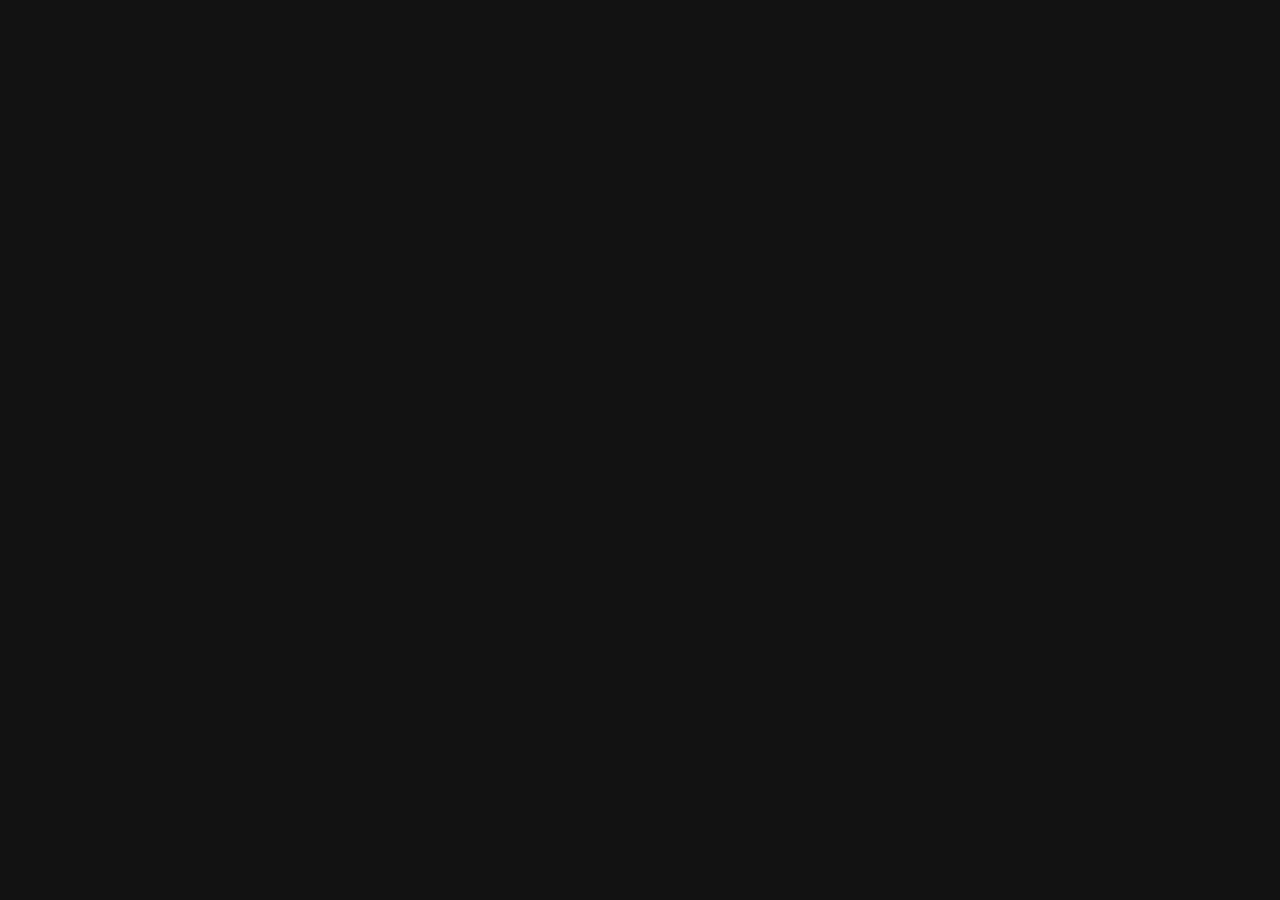
==== crates/jcode-base/src/gateway/web/index.html @ 2a2a2495 "feat(gateway): serve an installable web client for remote sessions The gateway already had everythin" ====
<!DOCTYPE html>
<html lang="en">
  <head>
    <meta charset="utf-8" />
    <title>jcode</title>
    <meta
      name="viewport"
      content="width=device-width, initial-scale=1, viewport-fit=cover, maximum-scale=1"
    />
    <meta name="theme-color" content="#0b0d0e" />
    <meta name="color-scheme" content="dark" />
    <meta name="mobile-web-app-capable" content="yes" />
    <meta name="apple-mobile-web-app-capable" content="yes" />
    <meta name="apple-mobile-web-app-status-bar-style" content="black-translucent" />
    <meta name="apple-mobile-web-app-title" content="jcode" />
    <link rel="manifest" href="/manifest.webmanifest" />
    <link rel="icon" href="/icon.svg" type="image/svg+xml" />
    <link rel="apple-touch-icon" href="/icon-192.png" />
    <link rel="stylesheet" href="/app.css" />
  </head>
  <body>
    <!-- Pairing: shown until this browser holds a token for this server. -->
    <section id="pair-view" class="view" hidden>
      <div class="pair-card">
        <div class="brand">
          <img src="/icon.svg" alt="" width="48" height="48" />
          <h1>jcode</h1>
        </div>
        <p class="muted">
          Run <code>jcode pair</code> on your server, then enter the 6-digit code.
        </p>
        <form id="pair-form" autocomplete="off">
          <input
            id="pair-code"
            inputmode="numeric"
            pattern="[0-9]*"
            maxlength="6"
            placeholder="000000"
            aria-label="Pairing code"
            required
          />
          <input
            id="device-name"
            type="text"
            placeholder="Device name"
            aria-label="Device name"
          />
          <button type="submit" id="pair-submit">Pair this device</button>
        </form>
        <p id="pair-status" class="status" role="status"></p>
        <p class="muted small" id="pair-host"></p>
      </div>
    </section>

    <!-- Session list. -->
    <section id="sessions-view" class="view" hidden>
      <header class="bar">
        <span class="bar-title">Sessions</span>
        <div class="bar-actions">
          <button id="sessions-refresh" class="ghost" title="Refresh">Refresh</button>
          <button id="sessions-unpair" class="ghost danger" title="Forget this server">
            Unpair
          </button>
        </div>
      </header>
      <ul id="session-list" class="session-list"></ul>
      <p id="sessions-status" class="status" role="status"></p>
    </section>

    <!-- Live session. -->
    <section id="chat-view" class="view" hidden>
      <header class="bar">
        <button id="chat-back" class="ghost" aria-label="Back to sessions">&#8592;</button>
        <span class="bar-title" id="chat-title">session</span>
        <span id="chat-phase" class="phase" data-phase="disconnected">offline</span>
      </header>
      <div id="transcript" class="transcript" aria-live="polite"></div>
      <div id="status-line" class="status-line" hidden></div>
      <form id="composer" class="composer">
        <textarea
          id="composer-input"
          rows="1"
          placeholder="Message jcode"
          aria-label="Message"
        ></textarea>
        <button type="submit" id="composer-send" aria-label="Send">&#8593;</button>
        <button type="button" id="composer-stop" aria-label="Stop" hidden>&#9632;</button>
      </form>
    </section>

    <script src="/app.js"></script>
  </body>
</html>
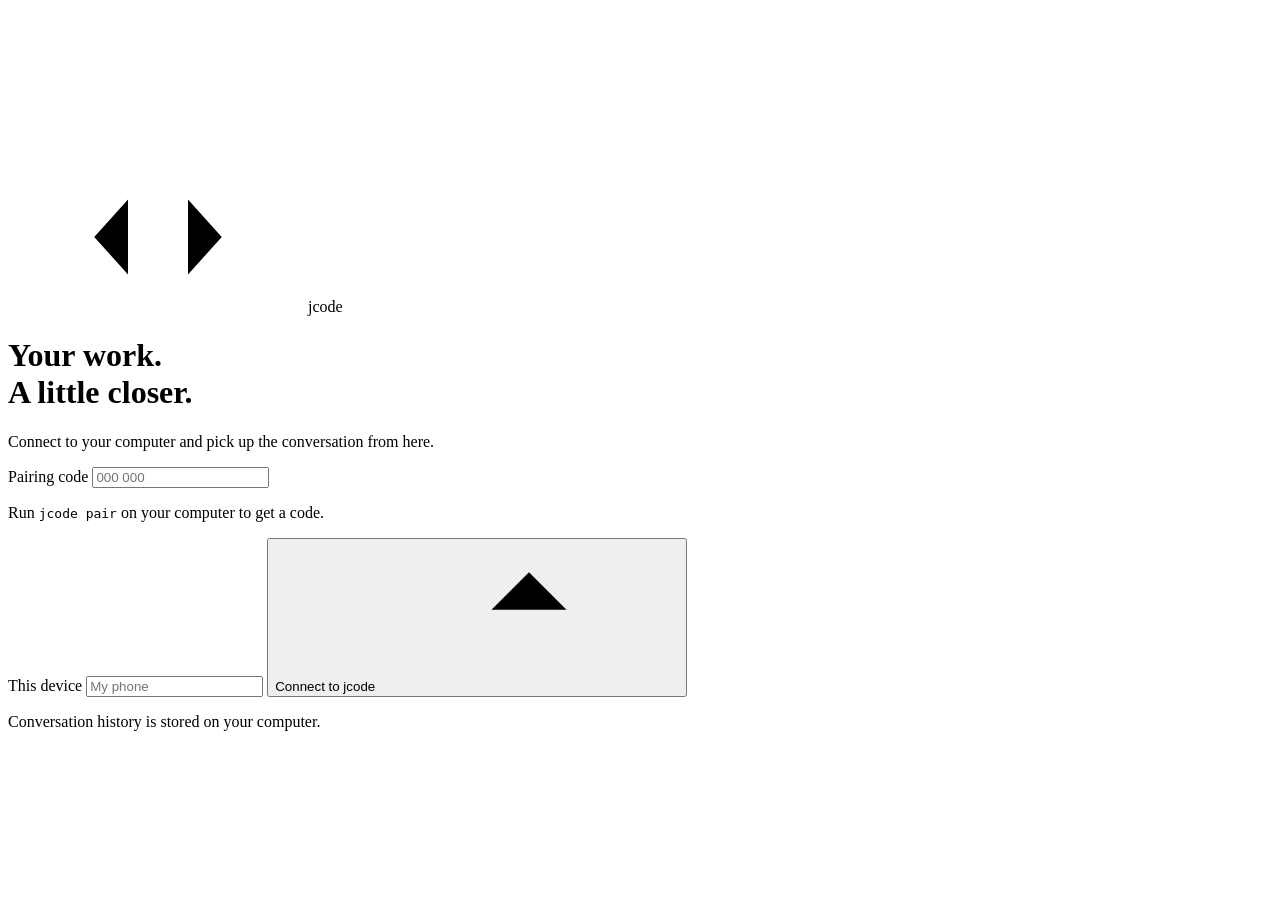
==== commit 37a16ff6: "feat(gateway): ship Mobbin-informed mobile conversation shell" ====
--- a/crates/jcode-base/src/gateway/web/index.html
+++ b/crates/jcode-base/src/gateway/web/index.html
@@ -3,15 +3,12 @@
   <head>
     <meta charset="utf-8" />
     <title>jcode</title>
-    <meta
-      name="viewport"
-      content="width=device-width, initial-scale=1, viewport-fit=cover, maximum-scale=1"
-    />
-    <meta name="theme-color" content="#0b0d0e" />
-    <meta name="color-scheme" content="dark" />
+    <meta name="viewport" content="width=device-width, initial-scale=1, viewport-fit=cover" />
+    <meta name="theme-color" content="#faf9f6" />
+    <meta name="color-scheme" content="light dark" />
     <meta name="mobile-web-app-capable" content="yes" />
     <meta name="apple-mobile-web-app-capable" content="yes" />
-    <meta name="apple-mobile-web-app-status-bar-style" content="black-translucent" />
+    <meta name="apple-mobile-web-app-status-bar-style" content="default" />
     <meta name="apple-mobile-web-app-title" content="jcode" />
     <link rel="manifest" href="/manifest.webmanifest" />
     <link rel="icon" href="/icon.svg" type="image/svg+xml" />
@@ -19,75 +16,125 @@
     <link rel="stylesheet" href="/app.css" />
   </head>
   <body>
-    <!-- Pairing: shown until this browser holds a token for this server. -->
-    <section id="pair-view" class="view" hidden>
+    <svg class="icon-library" xmlns="http://www.w3.org/2000/svg" aria-hidden="true">
+      <symbol id="i-menu" viewBox="0 0 24 24"><path d="M5 7h14M5 12h14M5 17h8" /></symbol>
+      <symbol id="i-plus" viewBox="0 0 24 24"><path d="M12 5v14M5 12h14" /></symbol>
+      <symbol id="i-write" viewBox="0 0 24 24"><path d="M12 3H5a2 2 0 0 0-2 2v14a2 2 0 0 0 2 2h14a2 2 0 0 0 2-2v-7" /><path d="M18.375 2.625a2.121 2.121 0 0 1 3 3L12 15l-4 1 1-4Z" /></symbol>
+      <symbol id="i-more" viewBox="0 0 24 24"><circle cx="5" cy="12" r="1" /><circle cx="12" cy="12" r="1" /><circle cx="19" cy="12" r="1" /></symbol>
+      <symbol id="i-close" viewBox="0 0 24 24"><path d="m6 6 12 12M6 18 18 6" /></symbol>
+      <symbol id="i-search" viewBox="0 0 24 24"><circle cx="10.5" cy="10.5" r="6.5" /><path d="m16 16 4 4" /></symbol>
+      <symbol id="i-folder" viewBox="0 0 24 24"><path d="M3 7V5a1 1 0 0 1 1-1h5l3 3h8a1 1 0 0 1 1 1v11a1 1 0 0 1-1 1H4a1 1 0 0 1-1-1V7Z" /></symbol>
+      <symbol id="i-chevron" viewBox="0 0 24 24"><path d="m8 10 4 4 4-4" /></symbol>
+      <symbol id="i-up" viewBox="0 0 24 24"><path d="M12 19V5m-6 6 6-6 6 6" /></symbol>
+      <symbol id="i-down" viewBox="0 0 24 24"><path d="M12 5v14m-6-6 6 6 6-6" /></symbol>
+      <symbol id="i-stop" viewBox="0 0 24 24"><rect x="6" y="6" width="12" height="12" rx="2" fill="currentColor" stroke="none" /></symbol>
+      <symbol id="i-settings" viewBox="0 0 24 24"><path d="M4 7h16M4 17h16" /><circle cx="9" cy="7" r="3" /><circle cx="15" cy="17" r="3" /></symbol>
+      <symbol id="i-refresh" viewBox="0 0 24 24"><path d="M20 10a8 8 0 1 0-2 8M20 4v6h-6" /></symbol>
+      <symbol id="i-mark" viewBox="0 0 40 40"><path d="m12 10-9 10 9 10m16-20 9 10-9 10M23 6l-6 28" /></symbol>
+    </svg>
+
+    <main id="pair-view" class="view pair-view">
       <div class="pair-card">
-        <div class="brand">
-          <img src="/icon.svg" alt="" width="48" height="48" />
-          <h1>jcode</h1>
-        </div>
-        <p class="muted">
-          Run <code>jcode pair</code> on your server, then enter the 6-digit code.
-        </p>
+        <div class="pair-brand"><svg class="brand-mark" aria-hidden="true"><use href="#i-mark" /></svg><span class="wordmark">jcode</span></div>
+        <h1>Your work.<br />A little closer.</h1>
+        <p class="pair-description">Connect to your computer and pick up the conversation from here.</p>
         <form id="pair-form" autocomplete="off">
-          <input
-            id="pair-code"
-            inputmode="numeric"
-            pattern="[0-9]*"
-            maxlength="6"
-            placeholder="000000"
-            aria-label="Pairing code"
-            required
-          />
-          <input
-            id="device-name"
-            type="text"
-            placeholder="Device name"
-            aria-label="Device name"
-          />
-          <button type="submit" id="pair-submit">Pair this device</button>
+          <label for="pair-code">Pairing code</label>
+          <input id="pair-code" inputmode="numeric" autocomplete="one-time-code" pattern="[0-9 ]*" maxlength="7" placeholder="000 000" aria-describedby="pair-instructions" required />
+          <p id="pair-instructions" class="field-hint">Run <code>jcode pair</code> on your computer to get a code.</p>
+          <label for="device-name">This device</label>
+          <input id="device-name" type="text" placeholder="My phone" maxlength="80" />
+          <button type="submit" id="pair-submit" class="primary-button">Connect to jcode <svg aria-hidden="true"><use href="#i-up" /></svg></button>
         </form>
         <p id="pair-status" class="status" role="status"></p>
-        <p class="muted small" id="pair-host"></p>
+        <div class="pair-footnote"><span class="private-dot" aria-hidden="true"></span><p id="pair-host" class="small"></p></div>
+        <p class="field-hint centered">Conversation history is stored on your computer.</p>
       </div>
-    </section>
+    </main>
 
-    <!-- Session list. -->
-    <section id="sessions-view" class="view" hidden>
-      <header class="bar">
-        <span class="bar-title">Sessions</span>
-        <div class="bar-actions">
-          <button id="sessions-refresh" class="ghost" title="Refresh">Refresh</button>
-          <button id="sessions-unpair" class="ghost danger" title="Forget this server">
-            Unpair
-          </button>
+    <main id="chat-view" class="view chat-view" hidden>
+      <header class="chat-header">
+        <button id="chat-back" class="icon-button floating" aria-label="Open conversations" aria-haspopup="dialog" aria-controls="sessions-view"><svg aria-hidden="true"><use href="#i-menu" /></svg></button>
+        <div class="chat-heading"><h1 id="chat-title">jcode</h1><span id="chat-phase" class="phase" data-phase="disconnected" role="status">Not connected</span></div>
+        <div class="header-actions">
+          <button id="chat-new" class="icon-button floating" aria-label="New conversation" title="New conversation"><svg aria-hidden="true"><use href="#i-write" /></svg></button>
+          <button id="chat-more" class="icon-button" aria-label="Conversation options" aria-haspopup="dialog" aria-controls="more-dialog"><svg aria-hidden="true"><use href="#i-more" /></svg></button>
         </div>
       </header>
-      <ul id="session-list" class="session-list"></ul>
-      <p id="sessions-status" class="status" role="status"></p>
-    </section>
+      <div class="conversation-stage">
+        <div id="welcome" class="welcome">
+          <svg class="welcome-mark" aria-hidden="true"><use href="#i-mark" /></svg>
+          <h2 id="welcome-title">What’s on your mind?</h2>
+        </div>
+        <div id="transcript" class="transcript" aria-label="Conversation" role="log" aria-live="polite" aria-relevant="additions" tabindex="0"></div>
+        <button id="jump-latest" class="icon-button jump-latest" aria-label="Jump to latest message" hidden><svg aria-hidden="true"><use href="#i-down" /></svg></button>
+      </div>
+      <div class="composer-area">
+        <div id="status-line" class="status-line" role="status" hidden></div>
+        <form id="composer" class="composer">
+          <label class="sr-only" for="composer-input">Message jcode</label>
+          <textarea id="composer-input" rows="1" placeholder="Chat with jcode" enterkeyhint="enter"></textarea>
+          <div class="composer-toolbar">
+            <button type="button" id="composer-project" class="project-chip" aria-label="Choose project for new conversation" aria-haspopup="dialog" aria-controls="project-dialog"><svg aria-hidden="true"><use href="#i-folder" /></svg><span id="composer-project-name">Project</span></button>
+            <button type="button" id="composer-model" class="model-chip" aria-haspopup="dialog" aria-controls="model-dialog"><span id="composer-model-name">Choose model</span><svg aria-hidden="true"><use href="#i-chevron" /></svg></button>
+            <div class="composer-actions">
+              <button type="button" id="composer-stop" class="icon-button stop-button" aria-label="Stop generating" hidden><svg aria-hidden="true"><use href="#i-stop" /></svg></button>
+              <button type="submit" id="composer-send" class="icon-button send-button" aria-label="Send message"><svg aria-hidden="true"><use href="#i-up" /></svg></button>
+            </div>
+          </div>
+        </form>
+        <p id="composer-hint" class="composer-hint">Connected to your work, wherever you are.</p>
+      </div>
+    </main>
 
-    <!-- Live session. -->
-    <section id="chat-view" class="view" hidden>
-      <header class="bar">
-        <button id="chat-back" class="ghost" aria-label="Back to sessions">&#8592;</button>
-        <span class="bar-title" id="chat-title">session</span>
-        <span id="chat-phase" class="phase" data-phase="disconnected">offline</span>
-      </header>
-      <div id="transcript" class="transcript" aria-live="polite"></div>
-      <div id="status-line" class="status-line" hidden></div>
-      <form id="composer" class="composer">
-        <textarea
-          id="composer-input"
-          rows="1"
-          placeholder="Message jcode"
-          aria-label="Message"
-        ></textarea>
-        <button type="submit" id="composer-send" aria-label="Send">&#8593;</button>
-        <button type="button" id="composer-stop" aria-label="Stop" hidden>&#9632;</button>
-      </form>
-    </section>
+    <dialog id="sessions-view" class="drawer" aria-labelledby="drawer-title">
+      <div class="drawer-inner">
+        <header class="drawer-header"><h2 id="drawer-title" class="wordmark">jcode</h2><button id="sessions-close" class="icon-button" data-close-dialog="sessions-view" aria-label="Close conversations"><svg aria-hidden="true"><use href="#i-close" /></svg></button></header>
+        <label class="search-field"><svg aria-hidden="true"><use href="#i-search" /></svg><input id="session-search" type="search" placeholder="Search conversations" aria-label="Search conversations" autocomplete="off" /></label>
+        <div class="history-filters"><label for="project-filter" class="sr-only">Filter by project</label><select id="project-filter"><option value="">All projects</option></select><button id="sessions-refresh" class="icon-button" aria-label="Refresh conversations"><svg aria-hidden="true"><use href="#i-refresh" /></svg></button></div>
+        <ul id="session-list" class="session-list" aria-label="Conversations"></ul>
+        <div id="sessions-empty" class="empty" hidden><p class="empty-title">A fresh start.</p><p class="empty-hint">Your conversations will appear here.</p></div>
+        <p id="sessions-status" class="status" role="status"></p>
+        <button id="sessions-all" class="text-button history-toggle" aria-pressed="false">Show all conversations</button>
+        <footer class="drawer-footer"><button id="drawer-settings" class="icon-button floating" aria-label="Settings" aria-haspopup="dialog" aria-controls="settings-dialog"><svg aria-hidden="true"><use href="#i-settings" /></svg></button><button id="sessions-new" class="new-chat-button"><svg aria-hidden="true"><use href="#i-plus" /></svg>New chat</button></footer>
+      </div>
+    </dialog>
 
+    <dialog id="model-dialog" class="sheet" aria-labelledby="model-title">
+      <div class="sheet-handle" aria-hidden="true"></div><header class="sheet-header"><h2 id="model-title">Choose a model</h2><button class="icon-button" data-close-dialog="model-dialog" aria-label="Close model picker"><svg aria-hidden="true"><use href="#i-close" /></svg></button></header>
+      <p class="sheet-description">The models available on your computer.</p>
+      <label class="search-field"><svg aria-hidden="true"><use href="#i-search" /></svg><input id="model-search" type="search" placeholder="Find a model" aria-label="Find a model" /></label>
+      <div id="model-list" class="option-list" aria-label="Available models"></div><p id="model-status" class="status" role="status"></p>
+    </dialog>
+
+    <dialog id="settings-dialog" class="sheet" aria-labelledby="settings-title">
+      <div class="sheet-handle" aria-hidden="true"></div><header class="sheet-header"><h2 id="settings-title">Make yourself at home.</h2><button class="icon-button" data-close-dialog="settings-dialog" aria-label="Close settings"><svg aria-hidden="true"><use href="#i-close" /></svg></button></header>
+      <label class="setting-row" for="theme-select"><span>Appearance</span><select id="theme-select"><option value="system">Use device setting</option><option value="light">Light</option><option value="dark">Dark</option></select></label>
+      <div class="setting-row server-setting"><span>Connected server</span><code id="settings-host"></code></div>
+      <p class="field-hint">Jcode runs on your computer. This device is a window into it.</p>
+      <button id="sessions-unpair" class="text-button danger">Disconnect this device</button>
+    </dialog>
+
+    <dialog id="more-dialog" class="sheet" aria-labelledby="more-title">
+      <div class="sheet-handle" aria-hidden="true"></div><header class="sheet-header"><h2 id="more-title">This conversation</h2><button class="icon-button" data-close-dialog="more-dialog" aria-label="Close conversation options"><svg aria-hidden="true"><use href="#i-close" /></svg></button></header>
+      <button id="rename-open" class="action-row"><svg aria-hidden="true"><use href="#i-write" /></svg>Rename conversation</button>
+      <dl class="conversation-details"><div><dt>Project</dt><dd id="details-project">Not selected</dd></div><div><dt>Model</dt><dd id="details-model">Not selected</dd></div><div><dt>Session reference</dt><dd id="details-session">New conversation</dd></div></dl>
+      <p class="field-hint">Session references are internal IDs, not conversation titles.</p>
+    </dialog>
+
+    <dialog id="rename-dialog" class="sheet" aria-labelledby="rename-title">
+      <div class="sheet-handle" aria-hidden="true"></div><header class="sheet-header"><h2 id="rename-title">Give it a name.</h2><button class="icon-button" data-close-dialog="rename-dialog" aria-label="Cancel rename"><svg aria-hidden="true"><use href="#i-close" /></svg></button></header>
+      <form id="rename-form"><label for="rename-input">Conversation title</label><input id="rename-input" type="text" maxlength="120" placeholder="A name you’ll remember" required /><button type="submit" class="primary-button">Save name</button></form><p id="rename-status" class="status" role="status"></p>
+    </dialog>
+
+    <dialog id="project-dialog" class="sheet" aria-labelledby="project-title">
+      <div class="sheet-handle" aria-hidden="true"></div><header class="sheet-header"><h2 id="project-title">Where are we working?</h2><button class="icon-button" data-close-dialog="project-dialog" aria-label="Close project picker"><svg aria-hidden="true"><use href="#i-close" /></svg></button></header>
+      <p class="sheet-description">Choose a folder on your computer for a new conversation.</p><div id="project-list" class="option-list project-list"></div>
+      <form id="project-form"><label for="project-input">Or enter a folder path</label><input id="project-input" type="text" spellcheck="false" autocapitalize="off" placeholder="/home/you/projects/my-app" required /><button type="submit" class="primary-button">Start here</button></form><p id="project-status" class="status" role="status"></p>
+    </dialog>
+
+    <div id="toast" class="toast" role="status" hidden></div>
+    <noscript><p class="noscript">Enable JavaScript to connect to your Jcode server. Your conversations are stored on your computer.</p></noscript>
     <script src="/app.js"></script>
   </body>
 </html>
